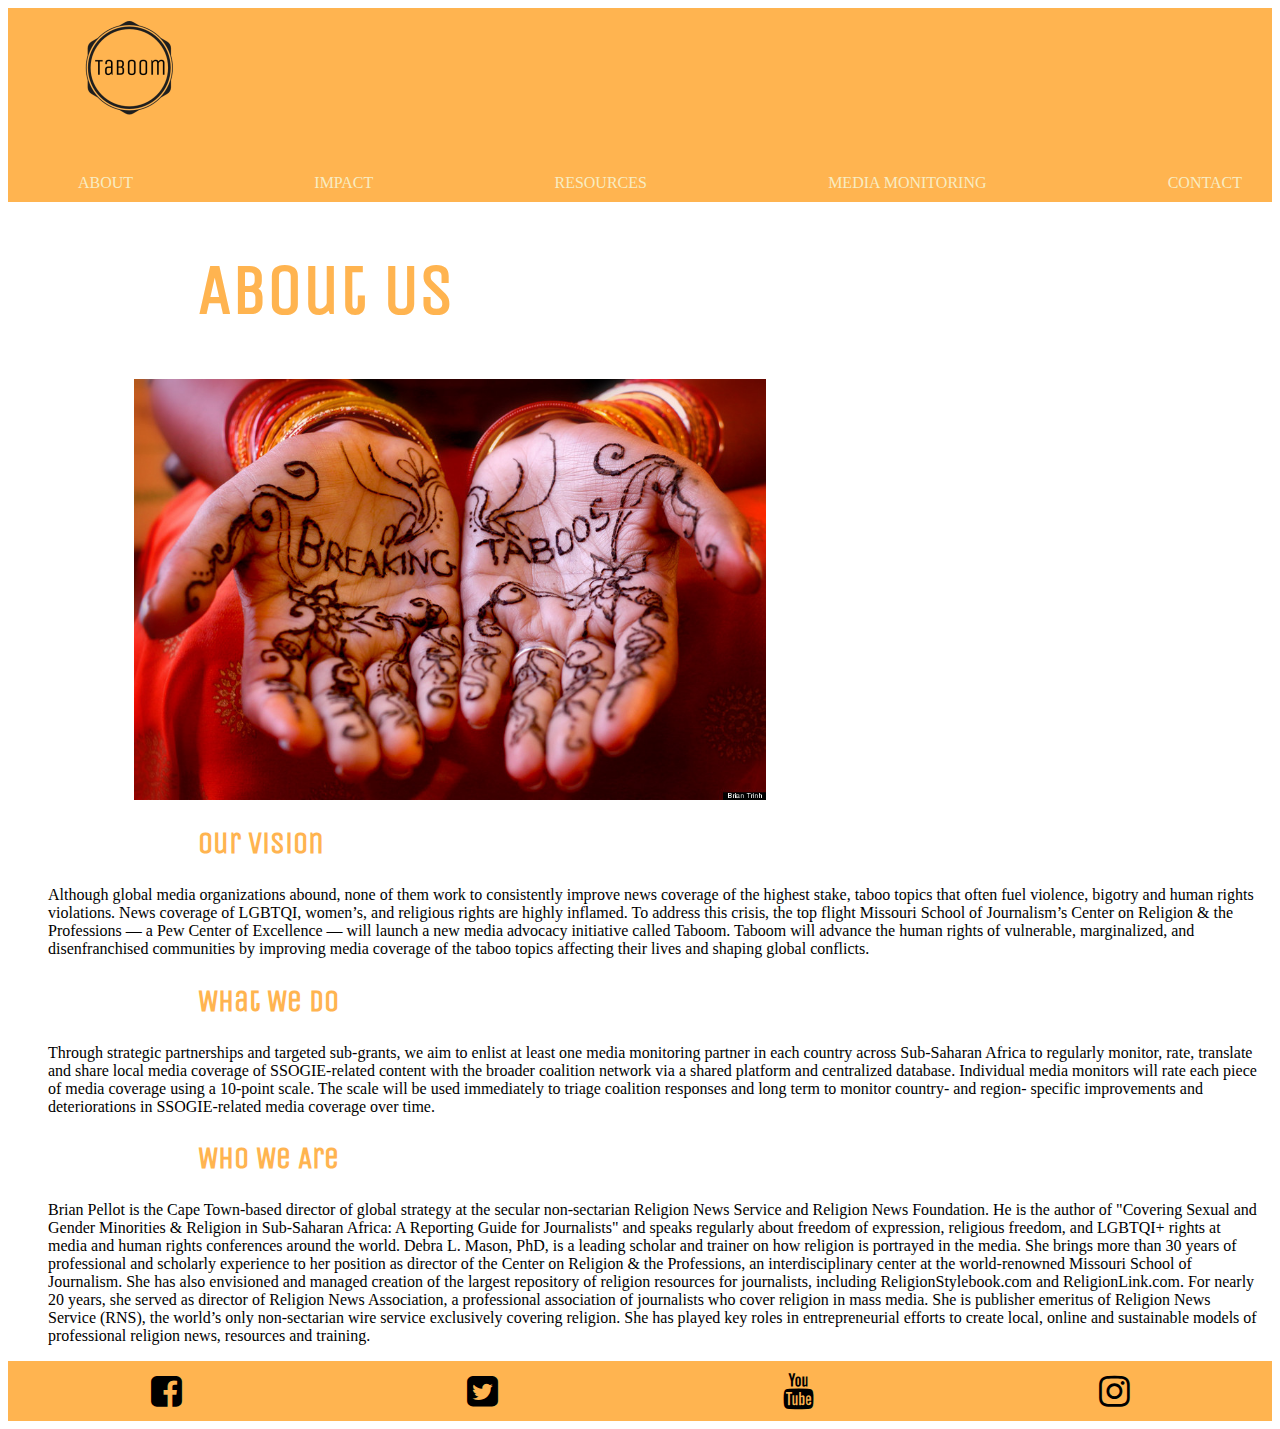
==== aboutpage.html @ 5dc7bb3f "Updated second draft" ====
<html>

<head>
	<title>	About|Taboom </title>
  <meta http-equiv="content-type" content="text/html;charset=utf-8"/>
  <meta name="viewport" content="width=device-width, initial-scale=1"/>
  <link href="https://fonts.googleapis.com/css?family=Unica+One" rel="stylesheet"/>
<link rel="stylesheet" type="text/css" href="finished.css"/>
  <script src="https://code.jquery.com/jquery-1.12.0.min.js"></script>
  <script src="home.js" type="text/javascript"></script>
</head>

<body>
  <div id="container3">
    <div id="photo">
<a href="homepage.html"><img src="Taboom_2017+_Logo (1).png"
  alt="a picture of taboom"/>

</div>

<div id="link">
    <nav>
          <a class="menu-trigger" href="#">&#9776;</a>
     <ul>
     <li><a href="aboutpage.html">ABOUT</a></li>
     <li><a href="impact.html">IMPACT</a></li>
     <li><a href="resources.html">RESOURCES</a></li>
     <li><a href="mediamonitoringpage.html">MEDIA MONITORING</a></li>
     <li><a href="contactpage.html">CONTACT</a></li>
      </ul>
    </nav>
    </div>
</div>
</body>


  <body>

<!--This is a comment. It won't show up in your browser, only in the page source-->
<h1> About Us </h1>
  <img src="breakingtabooshands.jpg" class= "responsive" width=50%>

  <h2>Our Vision</h2>

  <p> Although global media organizations abound, none of them work to
  consistently improve news coverage of the highest stake, taboo
  topics that often fuel violence, bigotry and human rights violations.
  News coverage of LGBTQI, women’s, and religious rights are
  highly inflamed.

  To address this crisis, the top flight Missouri School of Journalism’s
  Center on Religion & the Professions — a Pew Center of Excellence
  — will launch a new media advocacy initiative called Taboom.
  Taboom will advance the human rights of vulnerable, marginalized,
  and disenfranchised communities by improving media coverage of
  the taboo topics affecting their lives and shaping global conflicts.

 </p>

<h2>What We Do</h2>

  <p> Through strategic partnerships and targeted sub-grants, we aim to
enlist at least one media monitoring partner in each country across
Sub-Saharan Africa to regularly
monitor, rate, translate and share local
media coverage of SSOGIE-related
content with the broader coalition
network via a shared platform and
centralized database.
Individual media
monitors will rate each piece of media
coverage using a 10-point scale. The
scale will be used immediately to
triage coalition responses and long

term to monitor country- and region-
specific improvements and

deteriorations in SSOGIE-related
media coverage over time. </p>

<h2> Who We Are </h2>
<p>
Brian Pellot is the Cape Town-based director of global strategy at the
secular non-sectarian Religion News Service and Religion News
Foundation. He is the author of "Covering Sexual and Gender
Minorities & Religion in Sub-Saharan Africa: A Reporting Guide for
Journalists" and speaks regularly about freedom of expression,
religious freedom, and LGBTQI+ rights at media and human rights
conferences around the world.

Debra L. Mason, PhD, is a leading scholar and trainer on how
religion is portrayed in the media. She brings more than 30 years of
professional and scholarly experience to her position as director of
the Center on Religion & the Professions, an interdisciplinary center
at the world-renowned Missouri School of Journalism. She has also
envisioned and managed creation of the largest repository of
religion resources for journalists, including ReligionStylebook.com
and ReligionLink.com. For nearly 20 years, she served as director of
Religion News Association, a professional association of journalists
who cover religion in mass media. She is publisher emeritus of
Religion News Service (RNS), the world’s only non-sectarian wire
service exclusively covering religion. She has played key roles in
entrepreneurial efforts to create local, online and sustainable
models of professional religion news, resources and training.

</p>


</body>


  <!-- Add icon library -->
  <link rel="stylesheet" href="https://cdnjs.cloudflare.com/ajax/libs/font-awesome/4.7.0/css/font-awesome.min.css">

  <div class="icon-bar">

    <a href="#"><i class="fa fa-facebook-square"></i></a>
    <a href="#"><i class="fa fa-twitter-square"></i></a>
    <a href="#"><i class="fa fa-youtube"></i></a>
    <a href="#"><i class="fa fa-instagram"></i></a>
  </div>

</body>















</html>
---- finished.css ----
/*styles go here*/

p {
	color: #000000;
<<<<<<< HEAD
		font-family: "Times New Roman", serif;
		text-align: left;
    font-size: 1em;
=======
		font-family: 'Raleway', sans-serif;
		text-align: left;
    font-size: 16px;
    margin-right: 10px;
		padding-left: 40px;
>>>>>>> 70e675f14f32bf6d12a1fc359aa66675d0eac190
}

nav ul {
  display: flex;
  flex-flow: column;
}

@media screen and (min-width: 450px) {

    nav ul {
        flex-flow: row;
        justify-content: space-between;
    }

}

nav ul li {
    display: block;
    border-top: 1px #79896d solid;
}

nav a {
    color: #f8ecc2;
    display: block;
    text-decoration: none;
    padding: 10px 30px;

}

.menu-trigger {
    order: 1;
    font-size: 1.75em;
    width: 2em;
}

nav ul {
    display: none;
}

@media screen and (min-width: 700px){

    nav ul {
        display: flex;
    }

    nav ul li {
        border-top: none;
    }

    .menu-trigger {
        display: none;
    }

    header h1 {
        order: 1;
    }

    nav {
        order: 2;
    }

}


h1 {
  color:#ffb450;
	  font-family: 'Unica One', cursive;
		text-align: left;
		font-size:70px;
    margin-left: 15%;
}

h2 {
	color:#ffb450;
		font-family: 'Unica One', cursive;
		text-align: left;
		font-size:30px;
		margin-left: 15%;
}

#container1{
    width: 100%;
		overflow: auto;
}

#content{
  float:right;
  width:70%;
	margin-right: 5%;
}

#head{
  float:left;
  width:30%;
	display: block;
}

/*
#photo{
	float:left;
	width:70%;
}


#link{
	float:right;
	width:30%;
}

*/

#container2{
  width: 100%;
}

#container3{
  background-color:#ffb450;
  width: 100%;
  margin: 0 auto;

}

#photo{
	width: 35%;
}

#nav {
    padding: 0;
	  list-style-type: none;
    margin: none;
}
/*
#nav a:link, #nav a:visited {
	color: #ffffff;
	background-color:#ffd399;
	font-weight:bold;
	display: block;
	text-decoration: none;
	text-align: right;
	font-family: 'Unica One', cursive;
	padding: 2px;
	font-size: 30px;
}

#nav a:hover, #nav a:active {
	background-color:#ffb450;
	font-size: 25px;
}
*/

div img {
	border: none;
	margin-left:10%;
	width: 35%
}

body img{
	margin-left:10%;
}

.icon-bar {
    width: 100%; /* Full-width */
    background-color: #ffb450; /* Dark-grey background */
    overflow: auto; /* Overflow due to float */
}

.icon-bar a {
    float: left; /* Float links side by side */
    text-align: center; /* Center-align text */
    width: 25%; /* Equal width (5 icons with 20% width each = 100%) */
    padding: 12px 0; /* Some top and bottom padding */
    transition: all 0.3s ease; /* Add transition for hover effects */
    color: black; /* White text color */
    font-size: 36px; /* Increased font size */
    border-radius: 50%;
}

.icon-bar a:hover {
    background-color: #ffd399; /* Add a hover color */
}
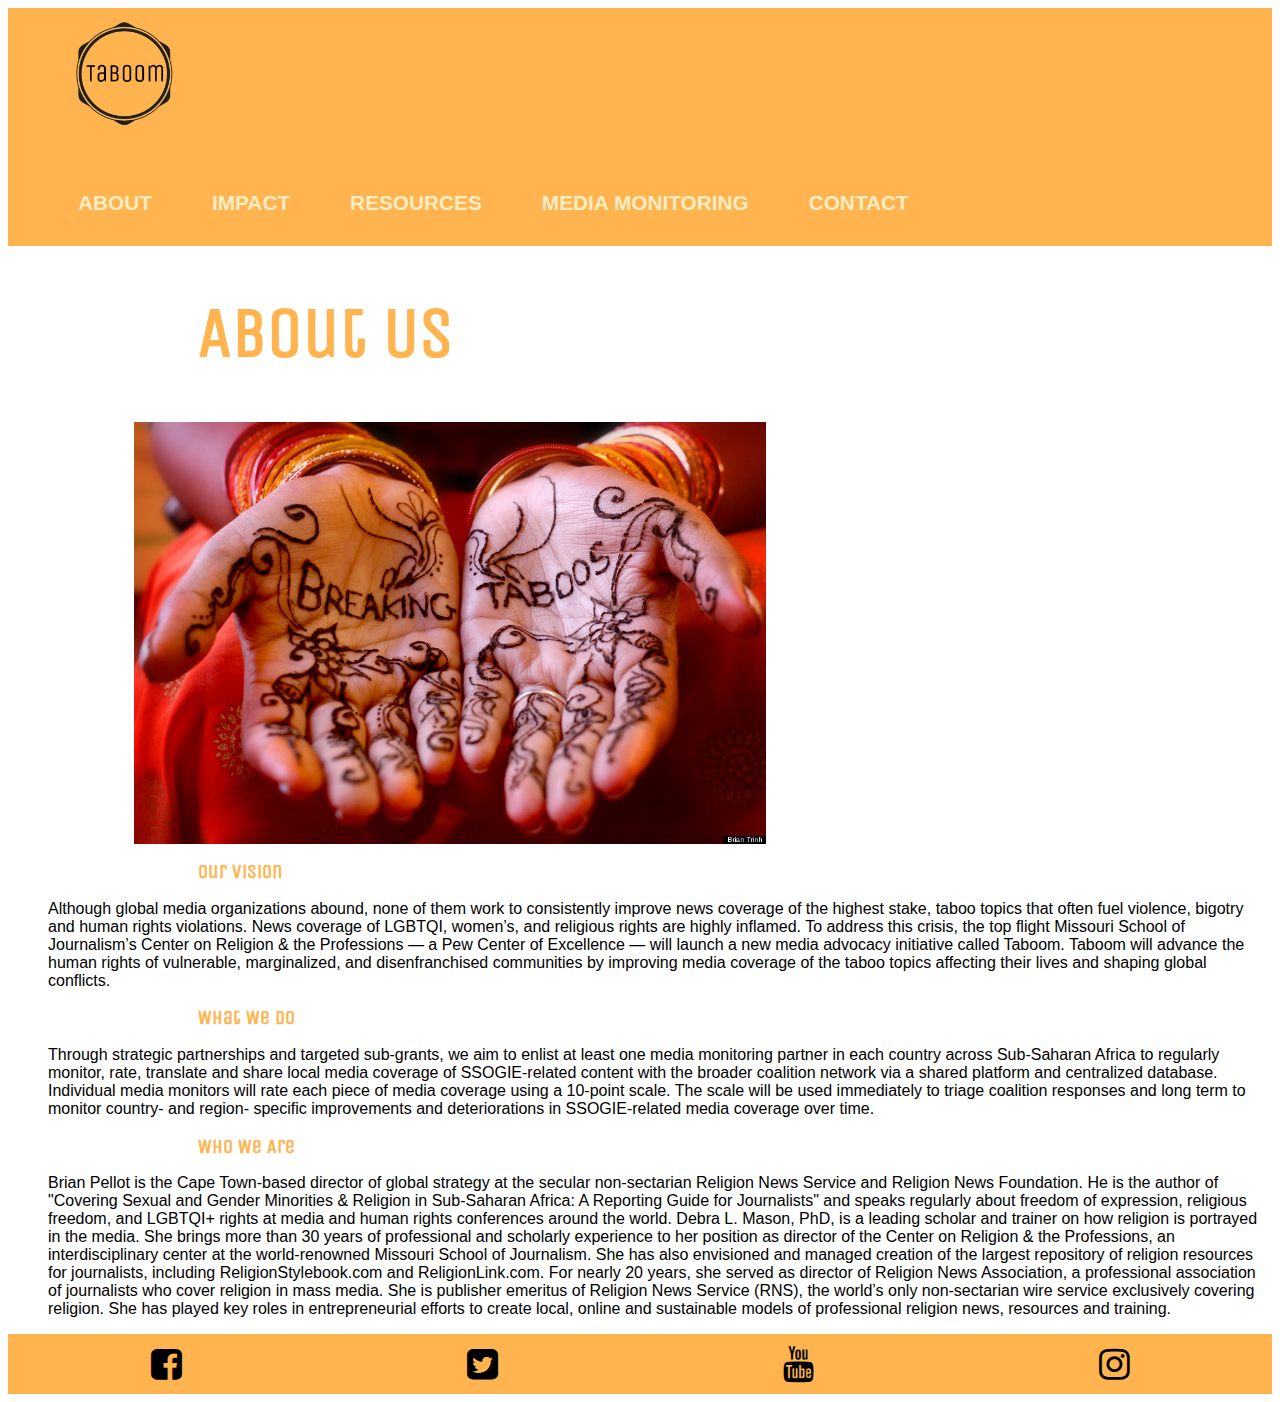
==== commit 70c17d99: "1" ====
--- a/aboutpage.html
+++ b/aboutpage.html
@@ -13,7 +13,7 @@
 <body>
   <div id="container3">
     <div id="photo">
-<a href="homepage.html"><img src="Taboom_2017+_Logo (1).png"
+<a href="index.html"><img src="Taboom_2017+_Logo (1).png"
   alt="a picture of taboom"/>
 
 </div>
--- a/finished.css
+++ b/finished.css
@@ -1,22 +1,38 @@
 /*styles go here*/
+
+body {
+	font-size: 1.3em;
+	font-family: 'Merriweather Sans', sans-serif;
+}
 
 p {
 	color: #000000;
-<<<<<<< HEAD
 		font-family: "Times New Roman", serif;
 		text-align: left;
     font-size: 1em;
-=======
 		font-family: 'Raleway', sans-serif;
 		text-align: left;
     font-size: 16px;
     margin-right: 10px;
 		padding-left: 40px;
->>>>>>> 70e675f14f32bf6d12a1fc359aa66675d0eac190
+}
+
+#photo{
+	width: 75%;
+	display:flex;
+	flex-flow: row;
+}
+
+#link{
+	display:flex;
+}
+
+nav {
+	font-weight: bold;
 }
 
 nav ul {
-  display: flex;
+  display: none;
   flex-flow: column;
 }
 
@@ -30,13 +46,13 @@
 }
 
 nav ul li {
-    display: block;
+    display: flex;
     border-top: 1px #79896d solid;
 }
 
 nav a {
     color: #f8ecc2;
-    display: block;
+    display: flex;
     text-decoration: none;
     padding: 10px 30px;
 
@@ -49,10 +65,19 @@
 }
 
 nav ul {
-    display: none;
+    display:flex;
+}
+
+.globe {
+	display: block;
+	width: 100%;
+	margin-top: 0.5em;
 }
 
 @media screen and (min-width: 700px){
+	.map {
+		display: block;
+	}
 
     nav ul {
         display: flex;
@@ -89,7 +114,7 @@
 	color:#ffb450;
 		font-family: 'Unica One', cursive;
 		text-align: left;
-		font-size:30px;
+		font-size:20px;
 		margin-left: 15%;
 }
 
@@ -135,9 +160,6 @@
 
 }
 
-#photo{
-	width: 35%;
-}
 
 #nav {
     padding: 0;
@@ -165,8 +187,12 @@
 
 div img {
 	border: none;
-	margin-left:10%;
-	width: 35%
+	margin-left:5%;
+	width: 55%
+}
+
+div link {
+display:flex;
 }
 
 body img{
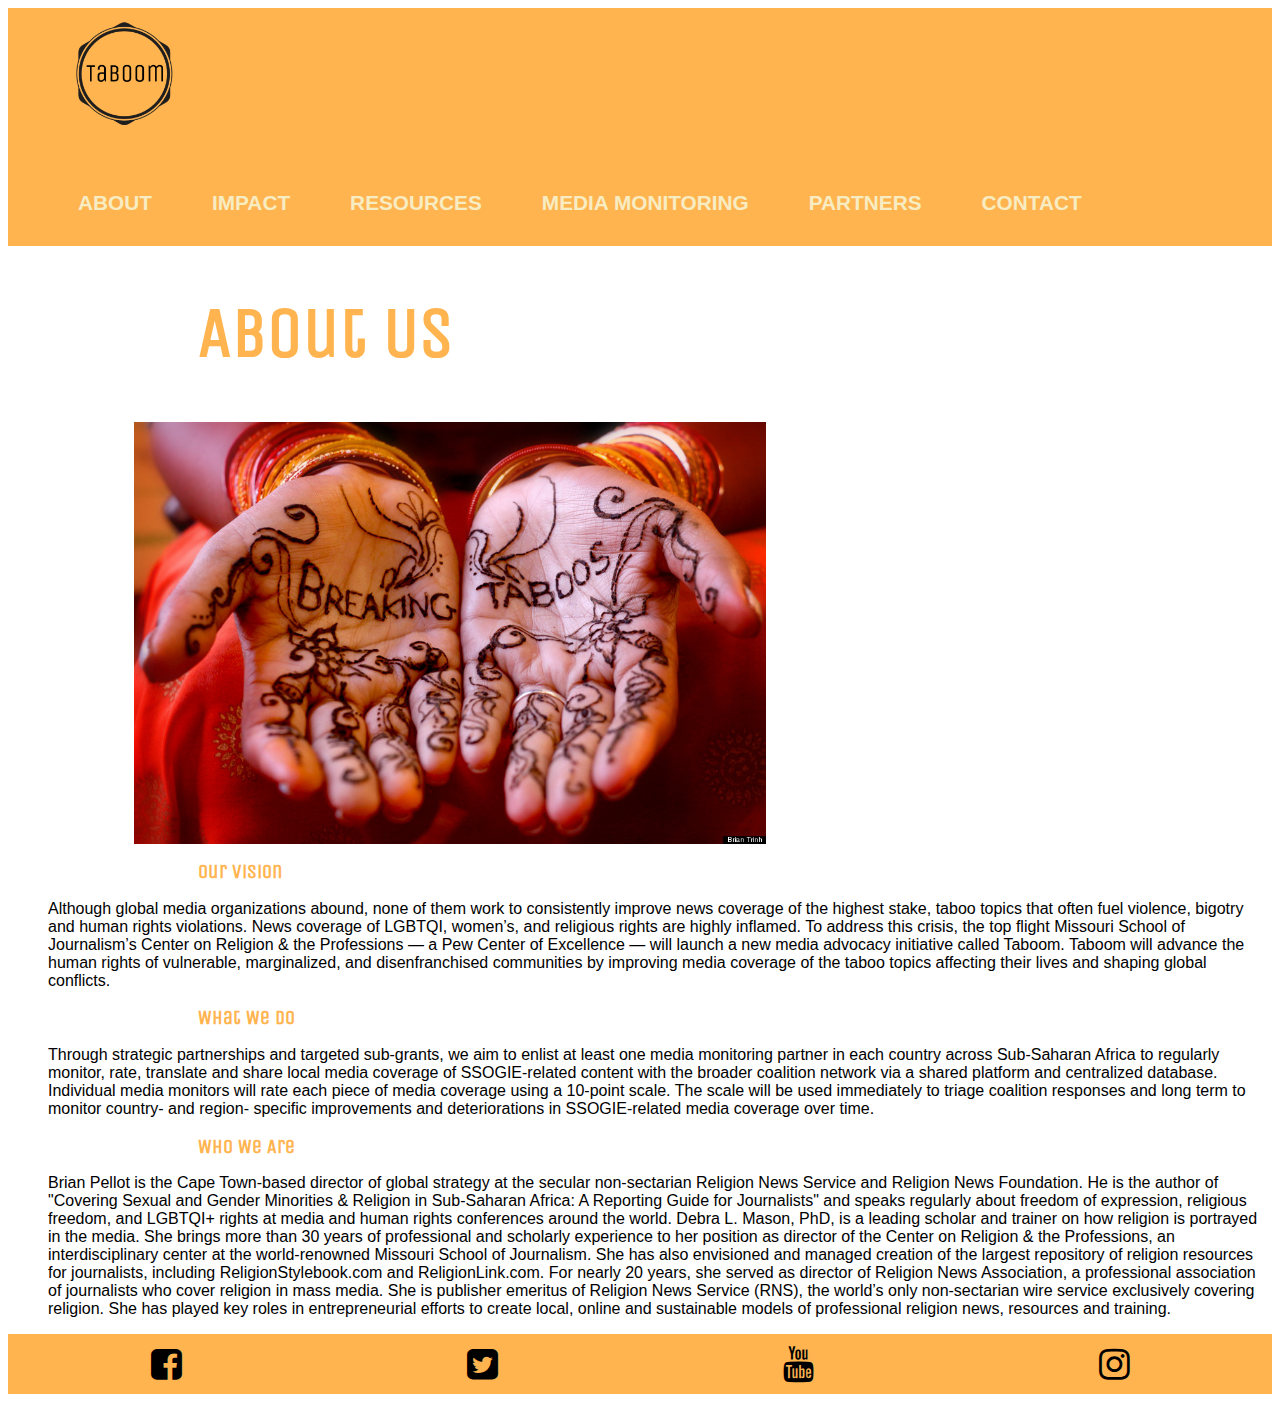
==== commit 3f3f9b91: "add partners tab all over" ====
--- a/aboutpage.html
+++ b/aboutpage.html
@@ -13,7 +13,7 @@
 <body>
   <div id="container3">
     <div id="photo">
-<a href="index.html"><img src="Taboom_2017+_Logo (1).png"
+<a href="homepage.html"><img src="Taboom_2017+_Logo (1).png"
   alt="a picture of taboom"/>
 
 </div>
@@ -26,6 +26,7 @@
      <li><a href="impact.html">IMPACT</a></li>
      <li><a href="resources.html">RESOURCES</a></li>
      <li><a href="mediamonitoringpage.html">MEDIA MONITORING</a></li>
+		 <li><a href="partners.html">PARTNERS</a></li>
      <li><a href="contactpage.html">CONTACT</a></li>
       </ul>
     </nav>
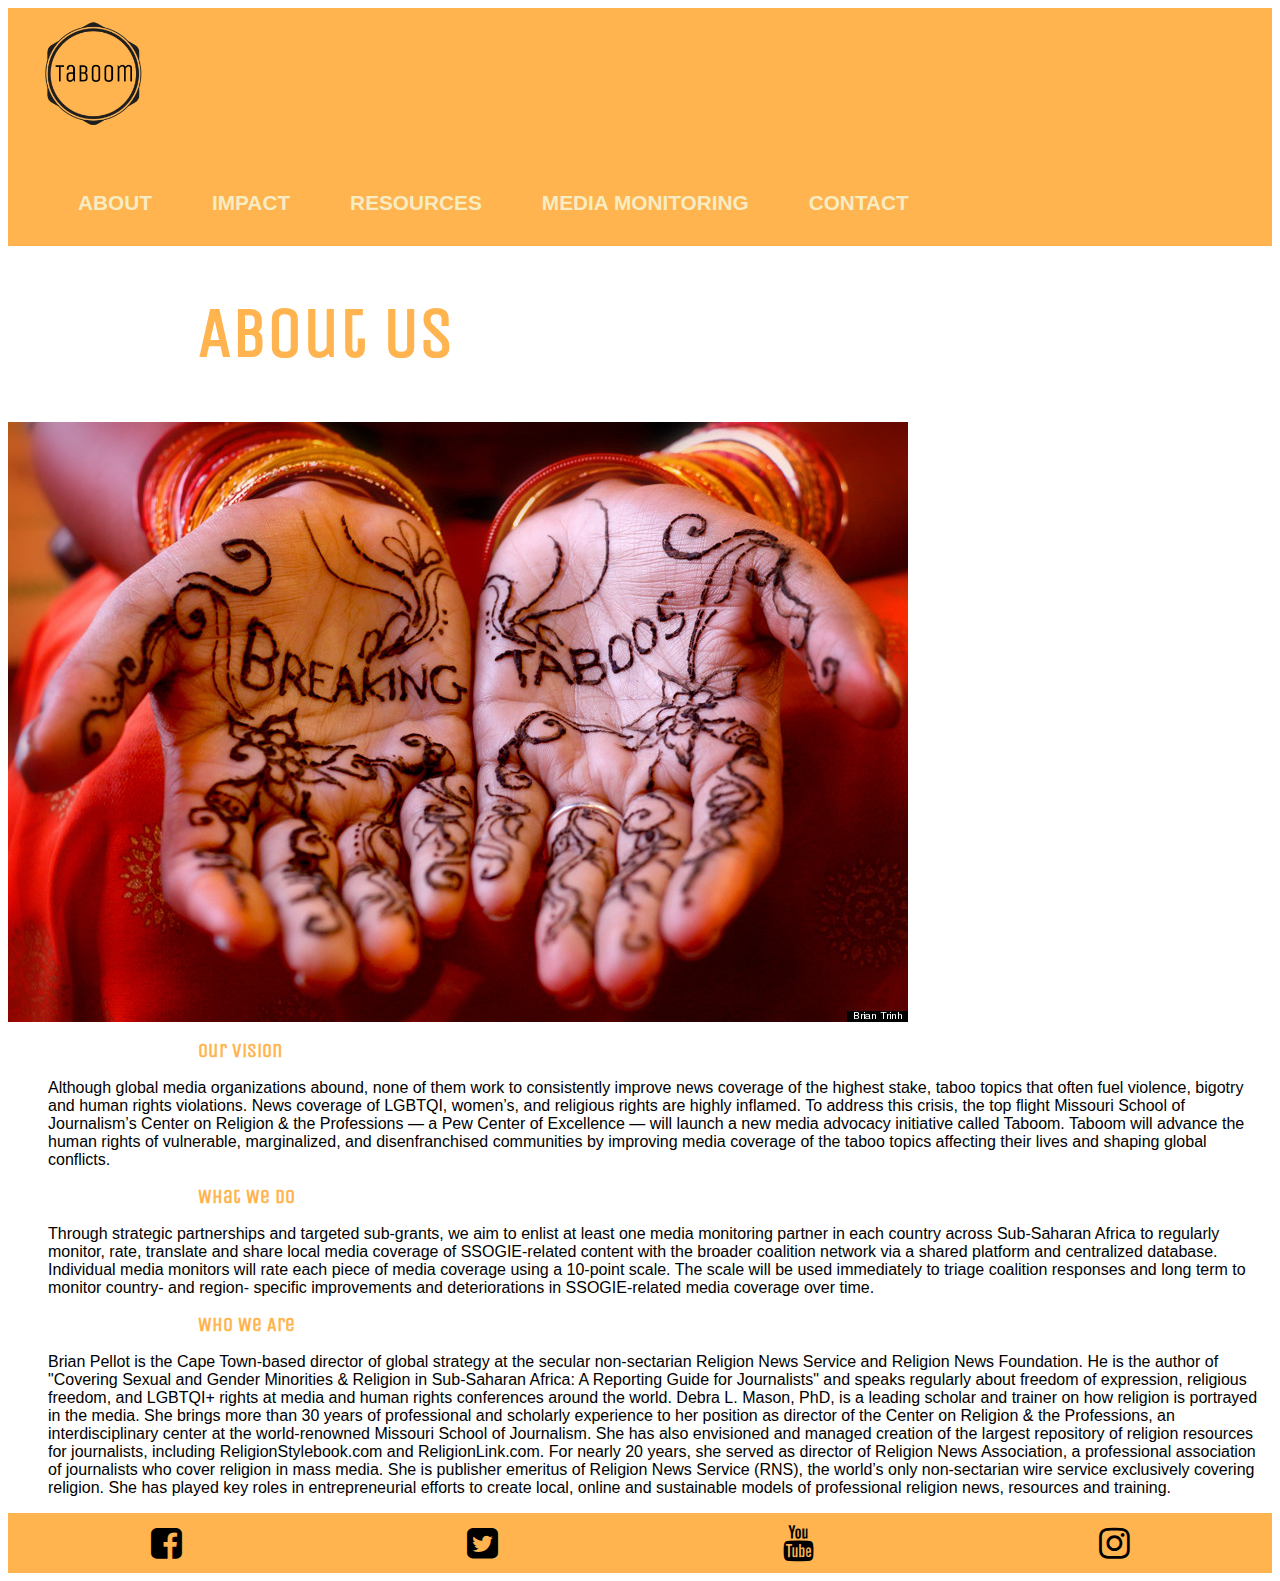
==== commit 6bd217dd: "fixed photo alignment" ====
--- a/aboutpage.html
+++ b/aboutpage.html
@@ -26,7 +26,6 @@
      <li><a href="impact.html">IMPACT</a></li>
      <li><a href="resources.html">RESOURCES</a></li>
      <li><a href="mediamonitoringpage.html">MEDIA MONITORING</a></li>
-		 <li><a href="partners.html">PARTNERS</a></li>
      <li><a href="contactpage.html">CONTACT</a></li>
       </ul>
     </nav>
@@ -39,7 +38,7 @@
 
 <!--This is a comment. It won't show up in your browser, only in the page source-->
 <h1> About Us </h1>
-  <img src="breakingtabooshands.jpg" class= "responsive" width=50%>
+  <img src="breakingtabooshands.jpg" id="breakingtaboos" class= "responsive" width=50% height=auto>
 
   <h2>Our Vision</h2>
 
--- a/finished.css
+++ b/finished.css
@@ -1,4 +1,9 @@
 /*styles go here*/
+img {
+  width: auto;
+  max-width: 100%;
+  height: auto;
+}
 
 body {
 	font-size: 1.3em;
@@ -7,9 +12,11 @@
 
 p {
 	color: #000000;
+<<<<<<< HEAD
 		font-family: "Times New Roman", serif;
 		text-align: left;
     font-size: 1em;
+=======
 		font-family: 'Raleway', sans-serif;
 		text-align: left;
     font-size: 16px;
@@ -42,6 +49,7 @@
         flex-flow: row;
         justify-content: space-between;
     }
+
 
 }
 
@@ -68,16 +76,7 @@
     display:flex;
 }
 
-.globe {
-	display: block;
-	width: 100%;
-	margin-top: 0.5em;
-}
-
 @media screen and (min-width: 700px){
-	.map {
-		display: block;
-	}
 
     nav ul {
         display: flex;
@@ -187,16 +186,11 @@
 
 div img {
 	border: none;
-	margin-left:5%;
 	width: 55%
 }
 
 div link {
 display:flex;
-}
-
-body img{
-	margin-left:10%;
 }
 
 .icon-bar {
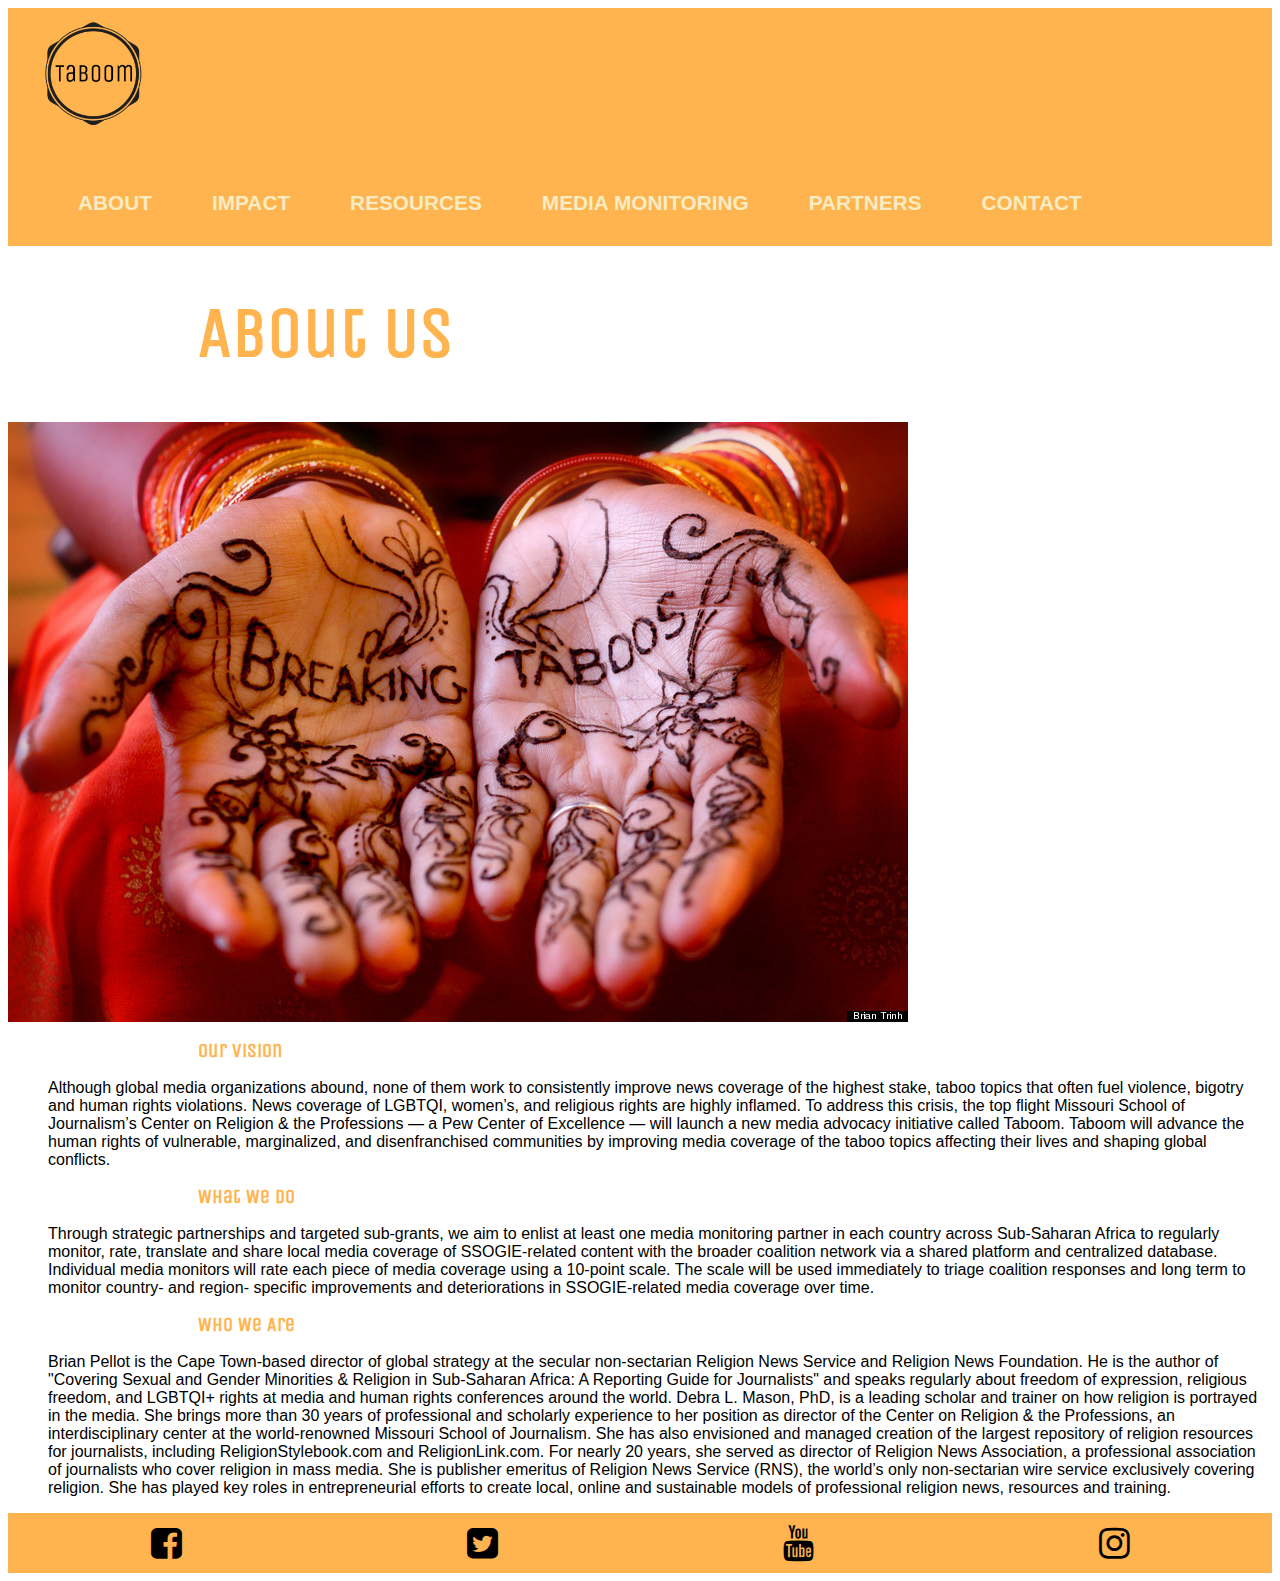
==== commit f28a5afb: "Merge branch 'master' of https://github.com/J4502-SS18/Taboom-Group" ====
--- a/aboutpage.html
+++ b/aboutpage.html
@@ -13,7 +13,7 @@
 <body>
   <div id="container3">
     <div id="photo">
-<a href="homepage.html"><img src="Taboom_2017+_Logo (1).png"
+<a href="index.html"><img src="Taboom_2017+_Logo (1).png"
   alt="a picture of taboom"/>
 
 </div>
@@ -26,6 +26,7 @@
      <li><a href="impact.html">IMPACT</a></li>
      <li><a href="resources.html">RESOURCES</a></li>
      <li><a href="mediamonitoringpage.html">MEDIA MONITORING</a></li>
+		 <li><a href="partners.html">PARTNERS</a></li>
      <li><a href="contactpage.html">CONTACT</a></li>
       </ul>
     </nav>
--- a/finished.css
+++ b/finished.css
@@ -12,11 +12,9 @@
 
 p {
 	color: #000000;
-<<<<<<< HEAD
 		font-family: "Times New Roman", serif;
 		text-align: left;
     font-size: 1em;
-=======
 		font-family: 'Raleway', sans-serif;
 		text-align: left;
     font-size: 16px;
@@ -76,7 +74,16 @@
     display:flex;
 }
 
+.globe {
+	display: block;
+	width: 100%;
+	margin-top: 0.5em;
+}
+
 @media screen and (min-width: 700px){
+	.map {
+		display: block;
+	}
 
     nav ul {
         display: flex;
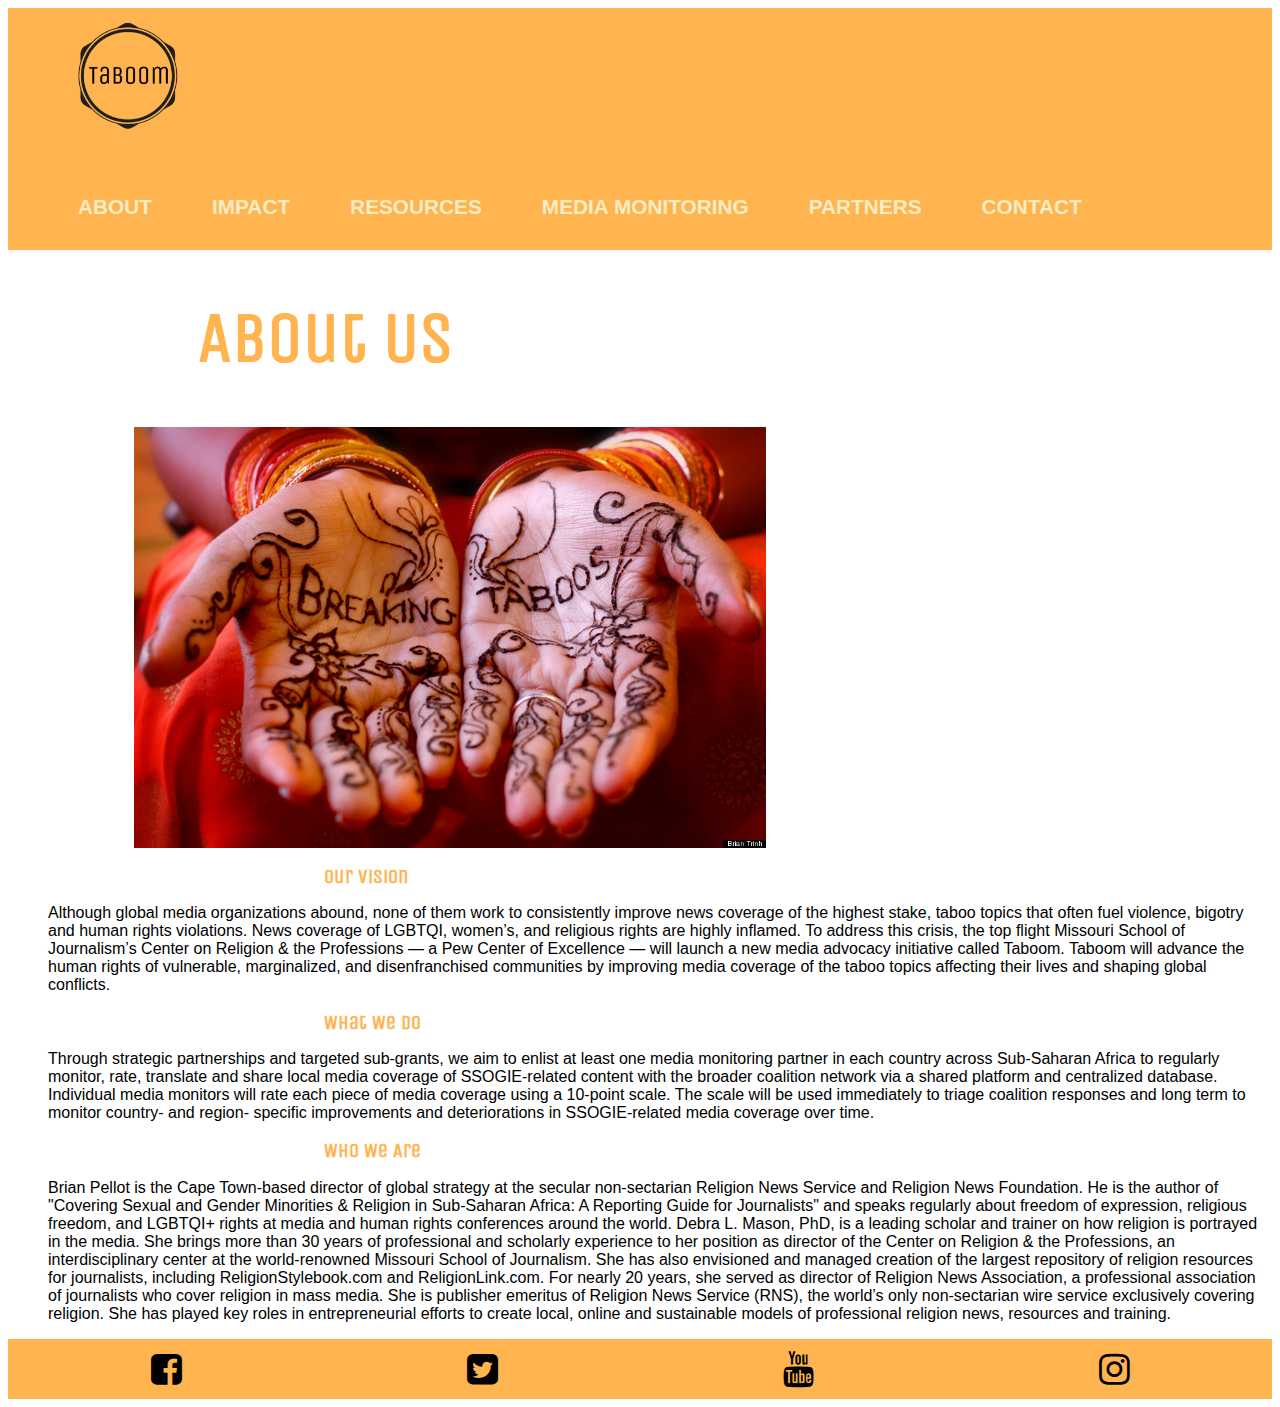
==== commit d368c135: "font" ====
--- a/aboutpage.html
+++ b/aboutpage.html
@@ -22,12 +22,12 @@
     <nav>
           <a class="menu-trigger" href="#">&#9776;</a>
      <ul>
-     <li><a href="aboutpage.html">ABOUT</a></li>
-     <li><a href="impact.html">IMPACT</a></li>
-     <li><a href="resources.html">RESOURCES</a></li>
-     <li><a href="mediamonitoringpage.html">MEDIA MONITORING</a></li>
-		 <li><a href="partners.html">PARTNERS</a></li>
-     <li><a href="contactpage.html">CONTACT</a></li>
+			 <li><a href="aboutpage.html">ABOUT</a></li>
+	     <li><a href="impact.html">IMPACT</a></li>
+	     <li><a href="resources.html">RESOURCES</a></li>
+	     <li><a href="mediamonitoringpage.html">MEDIA MONITORING</a></li>
+	     <li><a href="partners.html">PARTNERS</a></li>
+	     <li><a href="contactpage.html">CONTACT</a></li>
       </ul>
     </nav>
     </div>
--- a/finished.css
+++ b/finished.css
@@ -1,8 +1,22 @@
 /*styles go here*/
+.map{
+	display:none;
+}
+
+.globe{
+	display:none;
+}
+
 img {
+<<<<<<< HEAD
+margin:auto;
+margin-right: 10px;
+=======
   width: auto;
   max-width: 100%;
   height: auto;
+	margin-left:10%;
+>>>>>>> 6c6cdf2ece6c96b2d1ba733bbf4e5f3d275c6e42
 }
 
 body {
@@ -34,6 +48,7 @@
 
 nav {
 	font-weight: bold;
+	font-family: 'Merriweather Sans', sans-serif;
 }
 
 nav ul {
@@ -78,12 +93,10 @@
 	display: block;
 	width: 100%;
 	margin-top: 0.5em;
+	margin-bottom: 0.5em;
 }
 
 @media screen and (min-width: 700px){
-	.map {
-		display: block;
-	}
 
     nav ul {
         display: flex;
@@ -105,6 +118,15 @@
         order: 2;
     }
 
+		.map {
+	      display: block;
+	      width: 100%;
+	      margin-top: 0.5em;
+	    }
+
+			.globe {
+				display: none;
+			}
 }
 
 
@@ -121,7 +143,17 @@
 		font-family: 'Unica One', cursive;
 		text-align: left;
 		font-size:20px;
-		margin-left: 15%;
+		margin-left: 25%;
+		margin-right:10%;
+}
+
+h3 {
+	color:gray;
+		font-family: 'Merriweather Sans', sans-serif;
+		text-align: left;
+		font-size:20px;
+		margin-left: 25%;
+		margin-right:10%;
 }
 
 #container1{
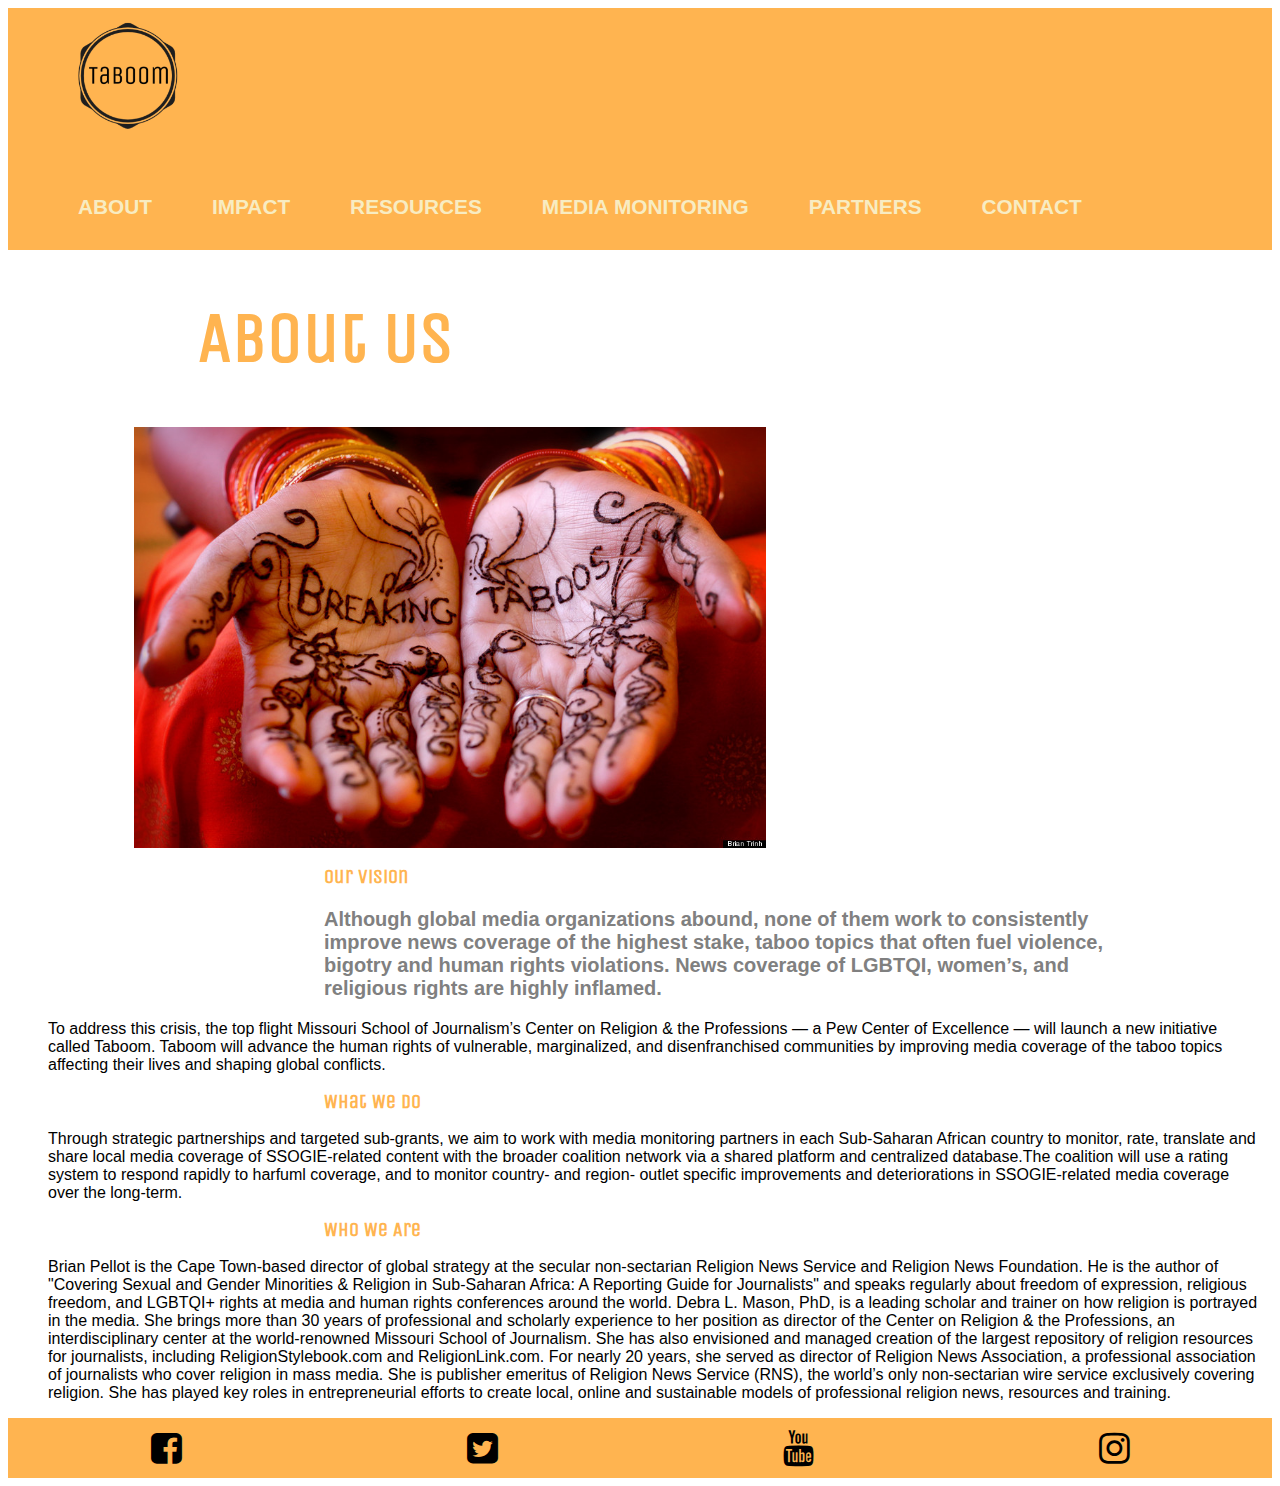
==== commit 4b8d08af: "text stuff" ====
--- a/aboutpage.html
+++ b/aboutpage.html
@@ -43,42 +43,35 @@
 
   <h2>Our Vision</h2>
 
-  <p> Although global media organizations abound, none of them work to
+  <h3> Although global media organizations abound, none of them work to
   consistently improve news coverage of the highest stake, taboo
   topics that often fuel violence, bigotry and human rights violations.
   News coverage of LGBTQI, women’s, and religious rights are
-  highly inflamed.
-
+  highly inflamed.</h3>
+<p>
   To address this crisis, the top flight Missouri School of Journalism’s
   Center on Religion & the Professions — a Pew Center of Excellence
-  — will launch a new media advocacy initiative called Taboom.
+  — will launch a new initiative called Taboom.
   Taboom will advance the human rights of vulnerable, marginalized,
   and disenfranchised communities by improving media coverage of
   the taboo topics affecting their lives and shaping global conflicts.
 
- </p>
+</p>
 
 <h2>What We Do</h2>
 
   <p> Through strategic partnerships and targeted sub-grants, we aim to
-enlist at least one media monitoring partner in each country across
-Sub-Saharan Africa to regularly
+work with media monitoring partners in each
+Sub-Saharan African country to
 monitor, rate, translate and share local
 media coverage of SSOGIE-related
 content with the broader coalition
 network via a shared platform and
-centralized database.
-Individual media
-monitors will rate each piece of media
-coverage using a 10-point scale. The
-scale will be used immediately to
-triage coalition responses and long
-
-term to monitor country- and region-
-specific improvements and
+centralized database.The coalition will use a rating system to respond rapidly to harfuml coverage, and to monitor country- and region-
+outlet specific improvements and
 
 deteriorations in SSOGIE-related
-media coverage over time. </p>
+media coverage over the long-term. </p>
 
 <h2> Who We Are </h2>
 <p>
--- a/finished.css
+++ b/finished.css
@@ -52,7 +52,7 @@
 }
 
 nav ul {
-  display: none;
+  display: flex;
   flex-flow: column;
 }
 
@@ -62,18 +62,13 @@
         flex-flow: row;
         justify-content: space-between;
     }
-
-
-}
-
-nav ul li {
-    display: flex;
-    border-top: 1px #79896d solid;
-}
+}
+
+
 
 nav a {
     color: #f8ecc2;
-    display: flex;
+    display: block;
     text-decoration: none;
     padding: 10px 30px;
 
@@ -86,7 +81,12 @@
 }
 
 nav ul {
-    display:flex;
+    display:none;
+}
+
+nav ul li {
+    display: block;
+    border-top: 1px #79896d solid;
 }
 
 .globe {
@@ -96,6 +96,8 @@
 	margin-bottom: 0.5em;
 }
 
+
+
 @media screen and (min-width: 700px){
 
     nav ul {
@@ -128,6 +130,8 @@
 				display: none;
 			}
 }
+
+
 
 
 h1 {
